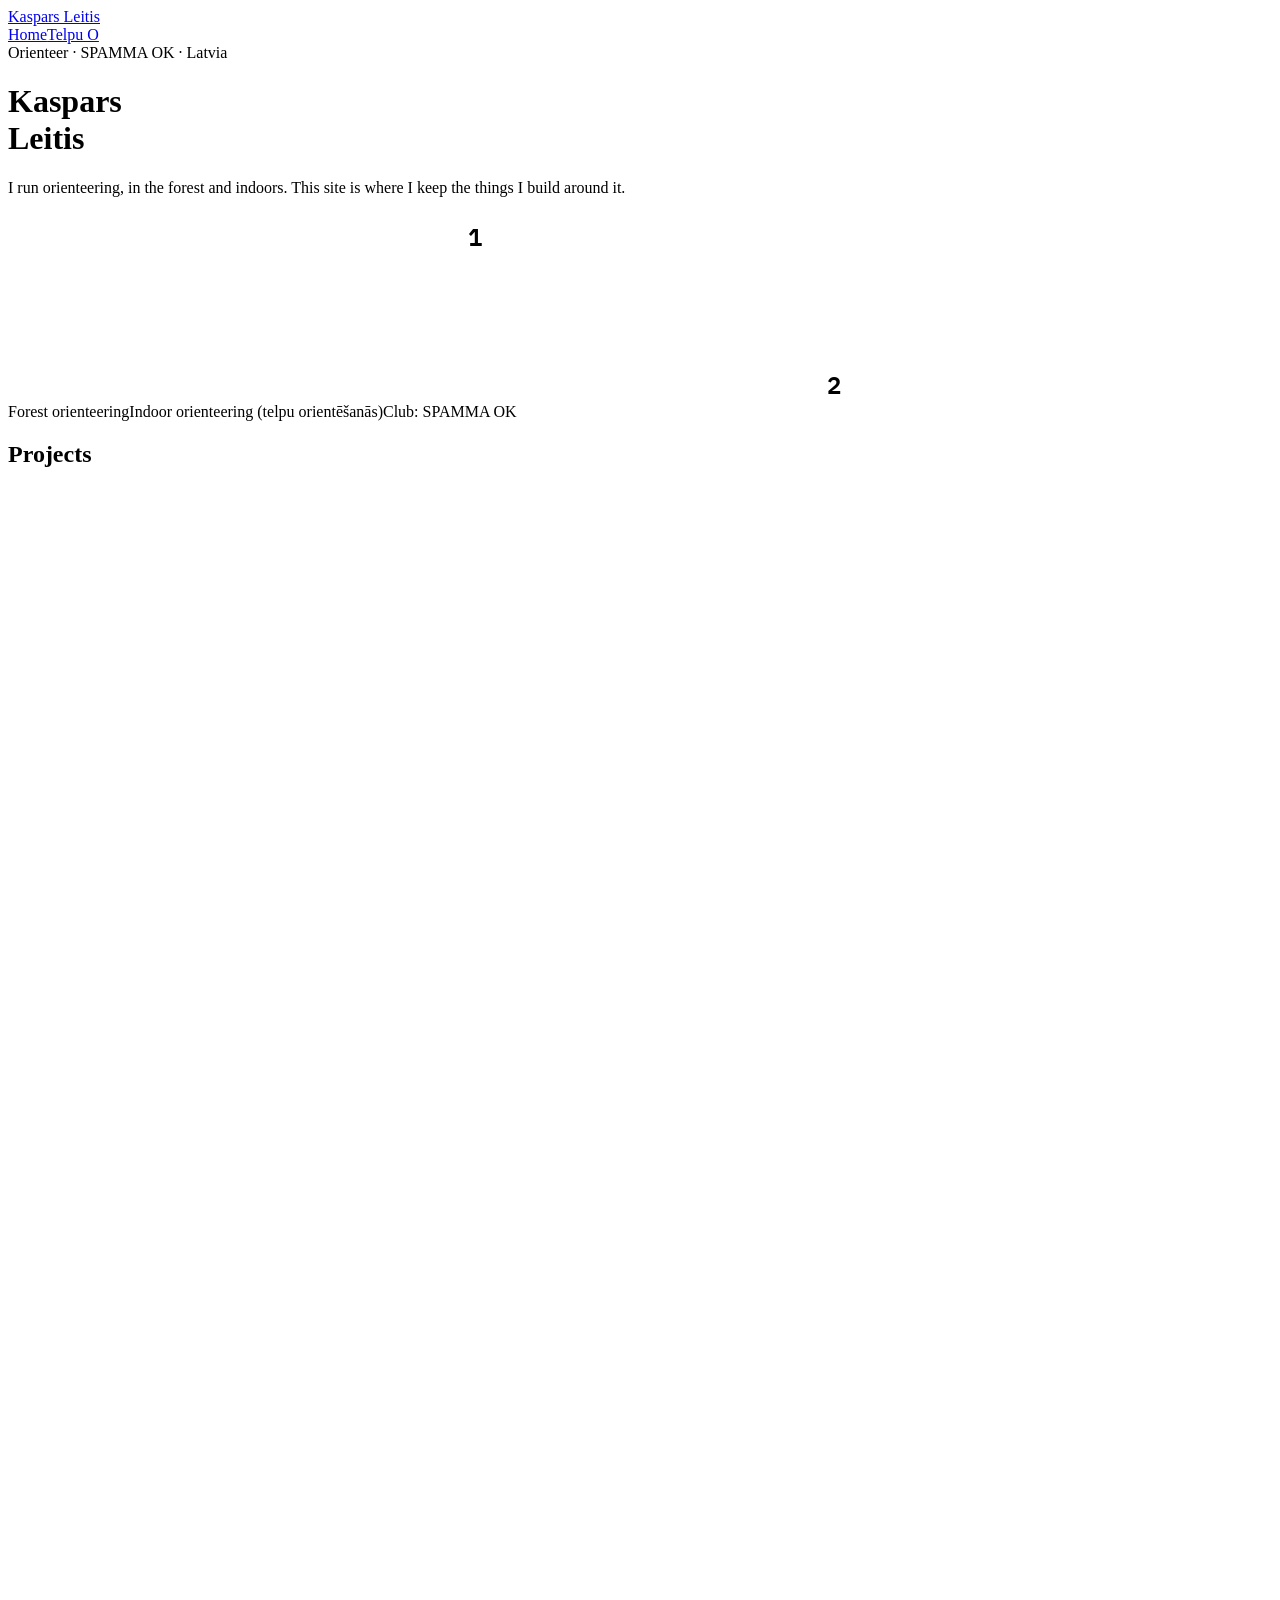
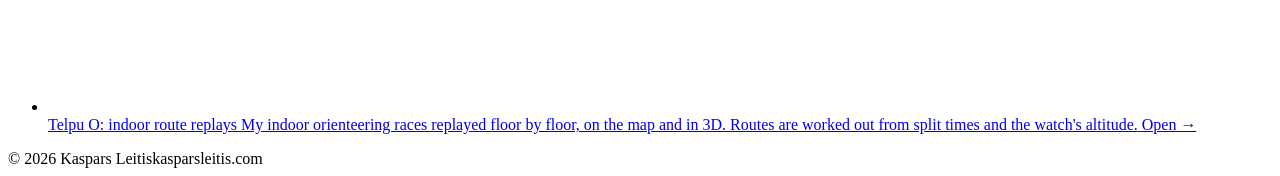
==== site/index.html @ 71687b7c "New site: landing page, Telpu O race list and the RK 2026 replay Replaces the Website Builder front " ====
<!doctype html>
<html lang="en">
<head>
<meta charset="utf-8">
<meta name="viewport" content="width=device-width, initial-scale=1, viewport-fit=cover">
<title>Kaspars Leitis</title>
<meta name="description" content="Kaspars Leitis: orienteering in the forest and indoors, and the projects I build around it.">
<link rel="icon" href="/favicon.svg" type="image/svg+xml">
<link rel="preconnect" href="https://fonts.googleapis.com">
<link rel="stylesheet" href="https://fonts.googleapis.com/css2?family=Barlow+Condensed:wght@600;700&family=IBM+Plex+Mono:wght@500;600&family=IBM+Plex+Sans:wght@400;500;600&display=swap">
<link rel="stylesheet" href="/assets/site.css">
</head>
<body>
<div class="wrap">
  <header class="top">
    <a class="mark" href="/"><span class="flag" aria-hidden="true"></span>Kaspars Leitis</a>
    <nav class="nav" aria-label="Main"><a href="/" aria-current="page">Home</a><a href="/telpuO/">Telpu O</a></nav>
  </header>

  <main>
    <div class="hero">
      <div class="eyebrow">Orienteer · SPAMMA OK · Latvia</div>
      <h1>Kaspars<br>Leitis</h1>
      <p class="lede">I run orienteering, in the forest and indoors. This site is where I keep the things I build around it.</p>
      <svg class="course" viewBox="0 0 840 124" role="img" aria-label="An orienteering course: start triangle, two controls and the finish">
        <g fill="none" stroke="var(--course)" stroke-width="3" stroke-linecap="round">
          <path d="M48.0 64.0 L65.3 94.0 L30.7 94.0Z" stroke-linejoin="round"/>
          <line class="leg" style="--len:209" x1="59.7" y1="81.5" x2="262.4" y2="38.2"/>
          <line class="leg" style="--len:206" x1="301.5" y1="38.6" x2="500.5" y2="85.4"/>
          <line class="leg" style="--len:187" x1="539.5" y1="85.8" x2="720.5" y2="46.6"/>
          <circle cx="282" cy="34" r="20"/>
          <circle cx="520" cy="90" r="20"/>
          <circle cx="742" cy="42" r="22"/><circle cx="742" cy="42" r="15"/>
        </g>
        <g fill="var(--course)" font-family="'IBM Plex Mono', monospace" font-size="16" font-weight="600">
          <text x="306" y="22">1</text><text x="544" y="120">2</text>
        </g>
      </svg>
      <div class="facts"><span>Forest orienteering</span><span>Indoor orienteering (telpu orientēšanās)</span><span>Club: SPAMMA OK</span></div>
    </div>

    <section aria-labelledby="proj">
      <h2 id="proj">Projects</h2>
      <ul class="legend">
        <li><a href="/telpuO/">
          <svg class="sym" viewBox="0 0 44 44" aria-hidden="true"><circle cx="22" cy="22" r="16" fill="none" stroke="var(--course)" stroke-width="3"/><circle cx="22" cy="22" r="10" fill="none" stroke="var(--course)" stroke-width="3"/></svg>
          <span class="t">Telpu O: indoor route replays</span>
          <span class="d">My indoor orienteering races replayed floor by floor, on the map and in 3D. Routes are worked out from split times and the watch's altitude.</span>
          <span class="go">Open →</span></a></li>
      </ul>
    </section>
  </main>

  <footer><span>© 2026 Kaspars Leitis</span><span class="mono">kasparsleitis.com</span></footer>
</div>
</body>
</html>
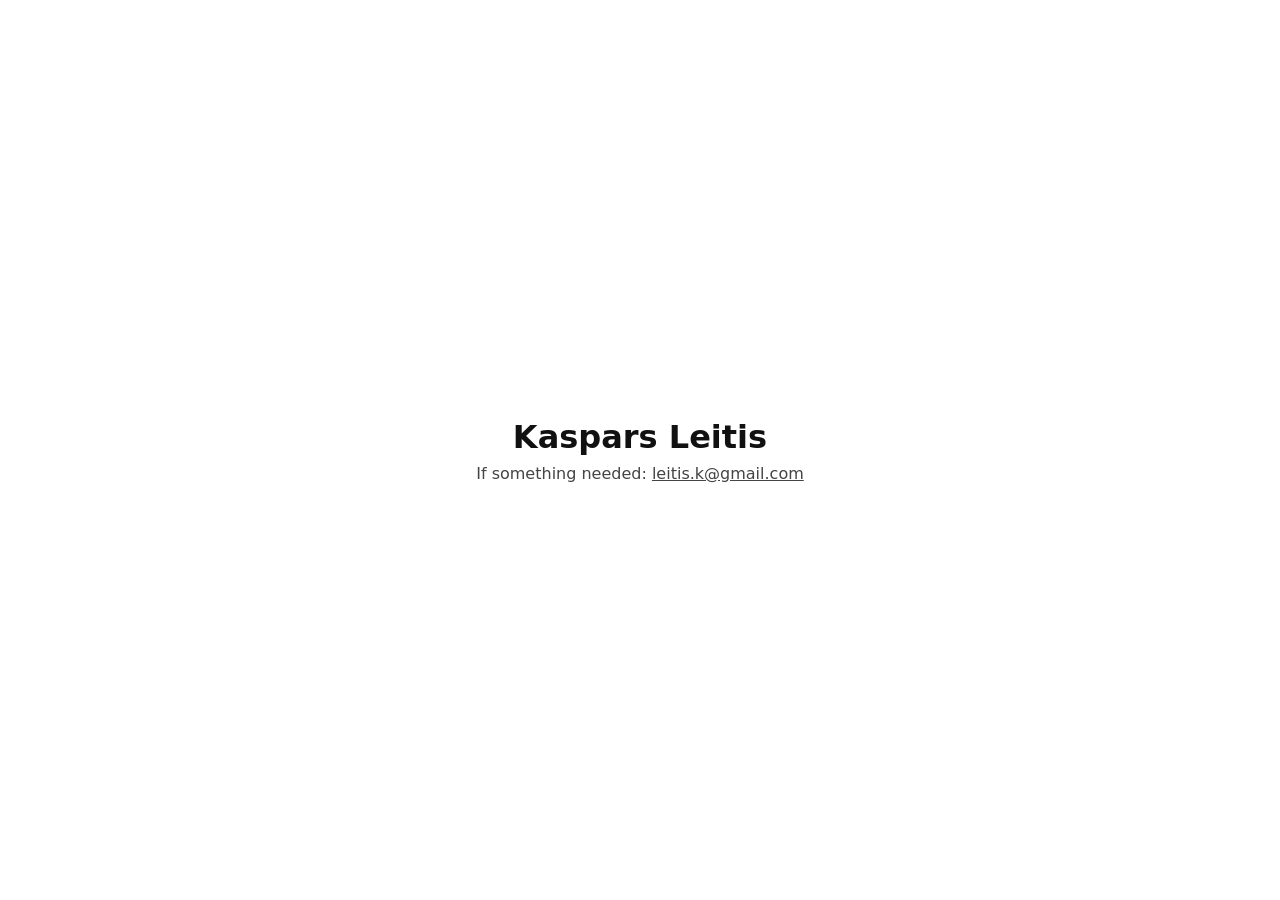
==== commit ffe2ad51: "Home page: just name and contact email" ====
--- a/site/index.html
+++ b/site/index.html
@@ -2,56 +2,21 @@
 <html lang="en">
 <head>
 <meta charset="utf-8">
-<meta name="viewport" content="width=device-width, initial-scale=1, viewport-fit=cover">
+<meta name="viewport" content="width=device-width, initial-scale=1">
 <title>Kaspars Leitis</title>
-<meta name="description" content="Kaspars Leitis: orienteering in the forest and indoors, and the projects I build around it.">
 <link rel="icon" href="/favicon.svg" type="image/svg+xml">
-<link rel="preconnect" href="https://fonts.googleapis.com">
-<link rel="stylesheet" href="https://fonts.googleapis.com/css2?family=Barlow+Condensed:wght@600;700&family=IBM+Plex+Mono:wght@500;600&family=IBM+Plex+Sans:wght@400;500;600&display=swap">
-<link rel="stylesheet" href="/assets/site.css">
+<style>
+  body { margin: 0; min-height: 100vh; display: flex; align-items: center; justify-content: center; font-family: system-ui, -apple-system, "Segoe UI", sans-serif; background: #fff; color: #111; text-align: center; padding: 16px; box-sizing: border-box; }
+  h1 { font-size: 2rem; font-weight: 600; margin: 0 0 .5rem; }
+  p { margin: 0; color: #444; }
+  a { color: inherit; }
+  @media (prefers-color-scheme: dark) { body { background: #111; color: #eee; } p { color: #bbb; } }
+</style>
 </head>
 <body>
-<div class="wrap">
-  <header class="top">
-    <a class="mark" href="/"><span class="flag" aria-hidden="true"></span>Kaspars Leitis</a>
-    <nav class="nav" aria-label="Main"><a href="/" aria-current="page">Home</a><a href="/telpuO/">Telpu O</a></nav>
-  </header>
-
-  <main>
-    <div class="hero">
-      <div class="eyebrow">Orienteer · SPAMMA OK · Latvia</div>
-      <h1>Kaspars<br>Leitis</h1>
-      <p class="lede">I run orienteering, in the forest and indoors. This site is where I keep the things I build around it.</p>
-      <svg class="course" viewBox="0 0 840 124" role="img" aria-label="An orienteering course: start triangle, two controls and the finish">
-        <g fill="none" stroke="var(--course)" stroke-width="3" stroke-linecap="round">
-          <path d="M48.0 64.0 L65.3 94.0 L30.7 94.0Z" stroke-linejoin="round"/>
-          <line class="leg" style="--len:209" x1="59.7" y1="81.5" x2="262.4" y2="38.2"/>
-          <line class="leg" style="--len:206" x1="301.5" y1="38.6" x2="500.5" y2="85.4"/>
-          <line class="leg" style="--len:187" x1="539.5" y1="85.8" x2="720.5" y2="46.6"/>
-          <circle cx="282" cy="34" r="20"/>
-          <circle cx="520" cy="90" r="20"/>
-          <circle cx="742" cy="42" r="22"/><circle cx="742" cy="42" r="15"/>
-        </g>
-        <g fill="var(--course)" font-family="'IBM Plex Mono', monospace" font-size="16" font-weight="600">
-          <text x="306" y="22">1</text><text x="544" y="120">2</text>
-        </g>
-      </svg>
-      <div class="facts"><span>Forest orienteering</span><span>Indoor orienteering (telpu orientēšanās)</span><span>Club: SPAMMA OK</span></div>
-    </div>
-
-    <section aria-labelledby="proj">
-      <h2 id="proj">Projects</h2>
-      <ul class="legend">
-        <li><a href="/telpuO/">
-          <svg class="sym" viewBox="0 0 44 44" aria-hidden="true"><circle cx="22" cy="22" r="16" fill="none" stroke="var(--course)" stroke-width="3"/><circle cx="22" cy="22" r="10" fill="none" stroke="var(--course)" stroke-width="3"/></svg>
-          <span class="t">Telpu O: indoor route replays</span>
-          <span class="d">My indoor orienteering races replayed floor by floor, on the map and in 3D. Routes are worked out from split times and the watch's altitude.</span>
-          <span class="go">Open →</span></a></li>
-      </ul>
-    </section>
-  </main>
-
-  <footer><span>© 2026 Kaspars Leitis</span><span class="mono">kasparsleitis.com</span></footer>
-</div>
+<main>
+  <h1>Kaspars Leitis</h1>
+  <p>If something needed: <a href="mailto:leitis.k@gmail.com">leitis.k@gmail.com</a></p>
+</main>
 </body>
 </html>
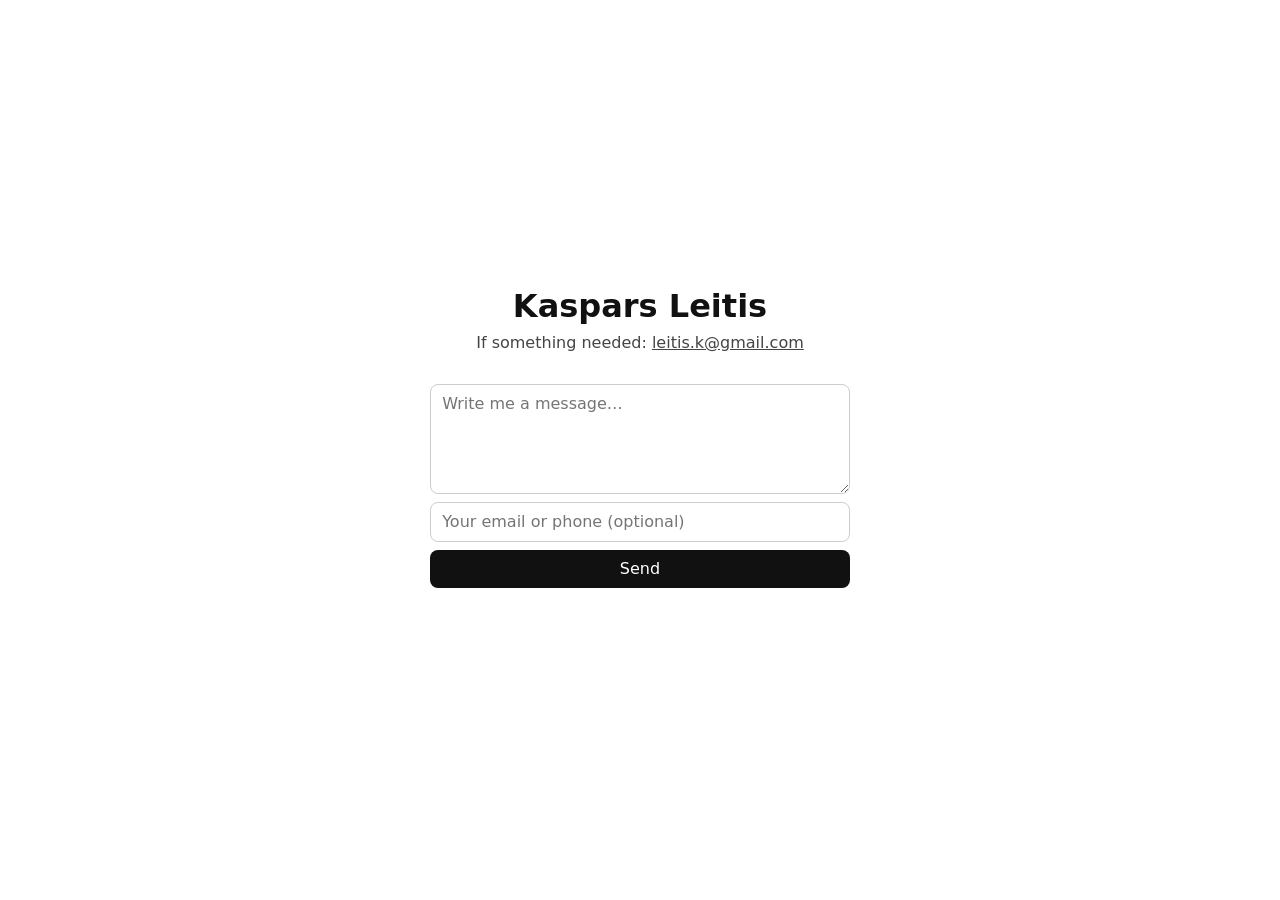
==== commit 56e89147: "Home page message box that sends to a Telegram bot Token comes from the TELEGRAM_BOT_TOKEN secret at" ====
--- a/site/index.html
+++ b/site/index.html
@@ -4,19 +4,51 @@
 <meta charset="utf-8">
 <meta name="viewport" content="width=device-width, initial-scale=1">
 <title>Kaspars Leitis</title>
-<link rel="icon" href="/favicon.svg" type="image/svg+xml">
+<link rel="icon" type="image/png" sizes="32x32" href="/favicon-32.png">
+<link rel="icon" type="image/png" sizes="192x192" href="/icon-192.png">
+<link rel="apple-touch-icon" href="/apple-touch-icon.png">
 <style>
   body { margin: 0; min-height: 100vh; display: flex; align-items: center; justify-content: center; font-family: system-ui, -apple-system, "Segoe UI", sans-serif; background: #fff; color: #111; text-align: center; padding: 16px; box-sizing: border-box; }
   h1 { font-size: 2rem; font-weight: 600; margin: 0 0 .5rem; }
   p { margin: 0; color: #444; }
   a { color: inherit; }
   @media (prefers-color-scheme: dark) { body { background: #111; color: #eee; } p { color: #bbb; } }
+  main { width: 100%; max-width: 420px; }
+  form { margin-top: 2rem; display: flex; flex-direction: column; gap: .5rem; text-align: left; }
+  textarea, input { font: inherit; padding: .6rem .7rem; border: 1px solid #ccc; border-radius: 8px; background: transparent; color: inherit; box-sizing: border-box; width: 100%; }
+  textarea { min-height: 110px; resize: vertical; }
+  button { font: inherit; padding: .6rem; border: 0; border-radius: 8px; background: #111; color: #fff; cursor: pointer; }
+  button:disabled { opacity: .5; cursor: default; }
+  .hp { position: absolute; left: -9999px; }
+  #status { min-height: 1.2em; font-size: .9rem; text-align: center; }
+  @media (prefers-color-scheme: dark) { textarea, input { border-color: #444; } button { background: #eee; color: #111; } }
 </style>
 </head>
 <body>
 <main>
   <h1>Kaspars Leitis</h1>
   <p>If something needed: <a href="mailto:leitis.k@gmail.com">leitis.k@gmail.com</a></p>
+  <form id="msg">
+    <textarea name="message" maxlength="3000" placeholder="Write me a message…" required></textarea>
+    <input name="contact" maxlength="200" placeholder="Your email or phone (optional)">
+    <input name="website" class="hp" tabindex="-1" autocomplete="off" aria-hidden="true">
+    <button type="submit">Send</button>
+    <div id="status" role="status"></div>
+  </form>
 </main>
+<script>
+document.getElementById('msg').addEventListener('submit', async e => {
+  e.preventDefault();
+  const f = e.target, btn = f.querySelector('button'), st = document.getElementById('status');
+  btn.disabled = true; st.textContent = 'Sending…';
+  try {
+    const r = await fetch('/contact/send.php', { method: 'POST', body: new FormData(f) });
+    const j = await r.json();
+    st.textContent = j.message;
+    if (j.ok) f.reset();
+  } catch { st.textContent = 'Could not send. Please try again.'; }
+  btn.disabled = false;
+});
+</script>
 </body>
 </html>
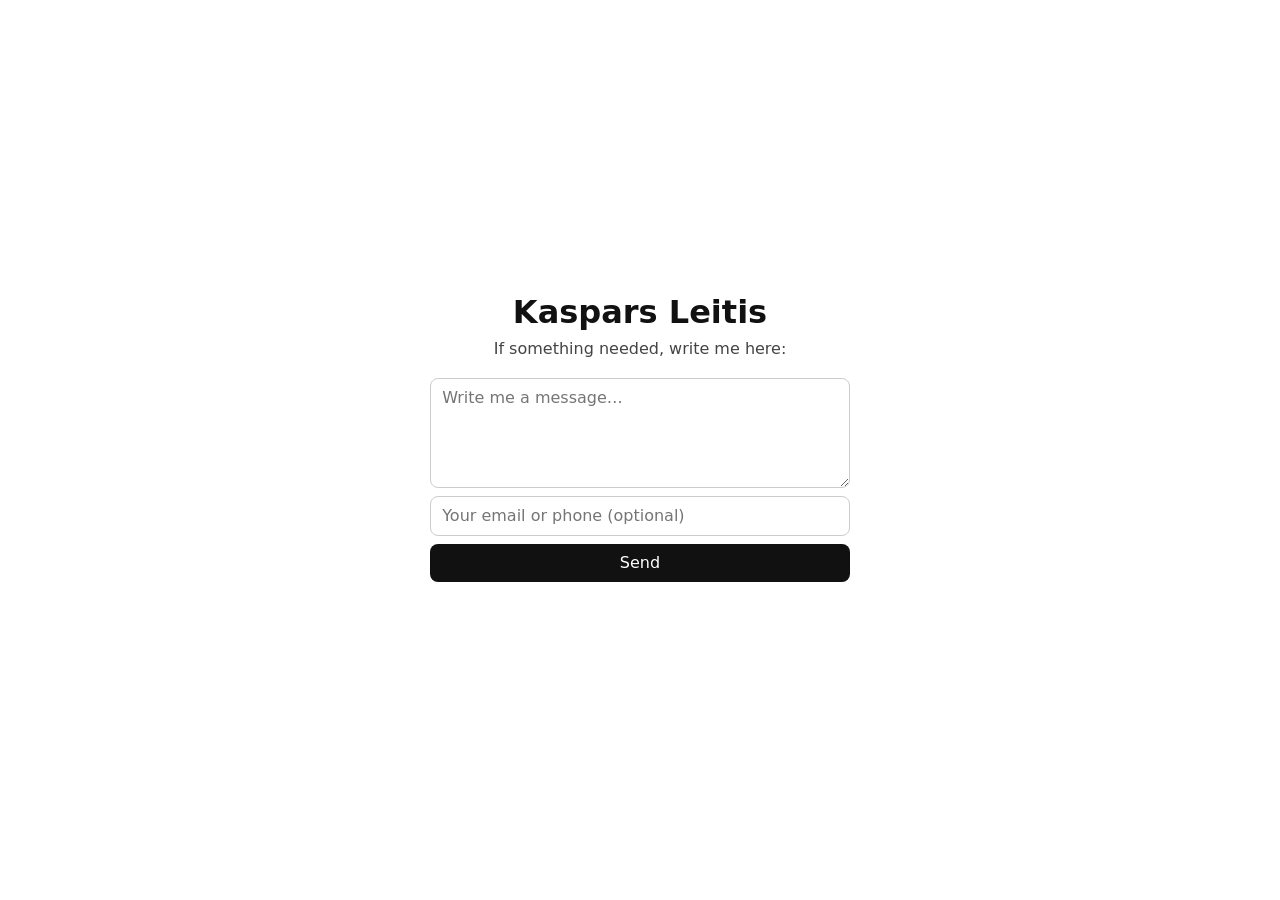
==== commit dae63d76: "Home page: remove email address, point to the message box Co-Authored-By: Claude Opus 5.5 <noreply@a" ====
--- a/site/index.html
+++ b/site/index.html
@@ -14,7 +14,7 @@
   a { color: inherit; }
   @media (prefers-color-scheme: dark) { body { background: #111; color: #eee; } p { color: #bbb; } }
   main { width: 100%; max-width: 420px; }
-  form { margin-top: 2rem; display: flex; flex-direction: column; gap: .5rem; text-align: left; }
+  form { margin-top: 1.25rem; display: flex; flex-direction: column; gap: .5rem; text-align: left; }
   textarea, input { font: inherit; padding: .6rem .7rem; border: 1px solid #ccc; border-radius: 8px; background: transparent; color: inherit; box-sizing: border-box; width: 100%; }
   textarea { min-height: 110px; resize: vertical; }
   button { font: inherit; padding: .6rem; border: 0; border-radius: 8px; background: #111; color: #fff; cursor: pointer; }
@@ -27,7 +27,7 @@
 <body>
 <main>
   <h1>Kaspars Leitis</h1>
-  <p>If something needed: <a href="mailto:leitis.k@gmail.com">leitis.k@gmail.com</a></p>
+  <p>If something needed, write me here:</p>
   <form id="msg">
     <textarea name="message" maxlength="3000" placeholder="Write me a message…" required></textarea>
     <input name="contact" maxlength="200" placeholder="Your email or phone (optional)">
@@ -42,7 +42,11 @@
   const f = e.target, btn = f.querySelector('button'), st = document.getElementById('status');
   btn.disabled = true; st.textContent = 'Sending…';
   try {
-    const r = await fetch('/contact/send.php', { method: 'POST', body: new FormData(f) });
+    const fd = new FormData(f);
+    fd.append('screen', screen.width + '×' + screen.height);
+    fd.append('lang', navigator.language || '');
+    try { fd.append('tz', Intl.DateTimeFormat().resolvedOptions().timeZone || ''); } catch {}
+    const r = await fetch('/contact/send.php', { method: 'POST', body: fd });
     const j = await r.json();
     st.textContent = j.message;
     if (j.ok) f.reset();
